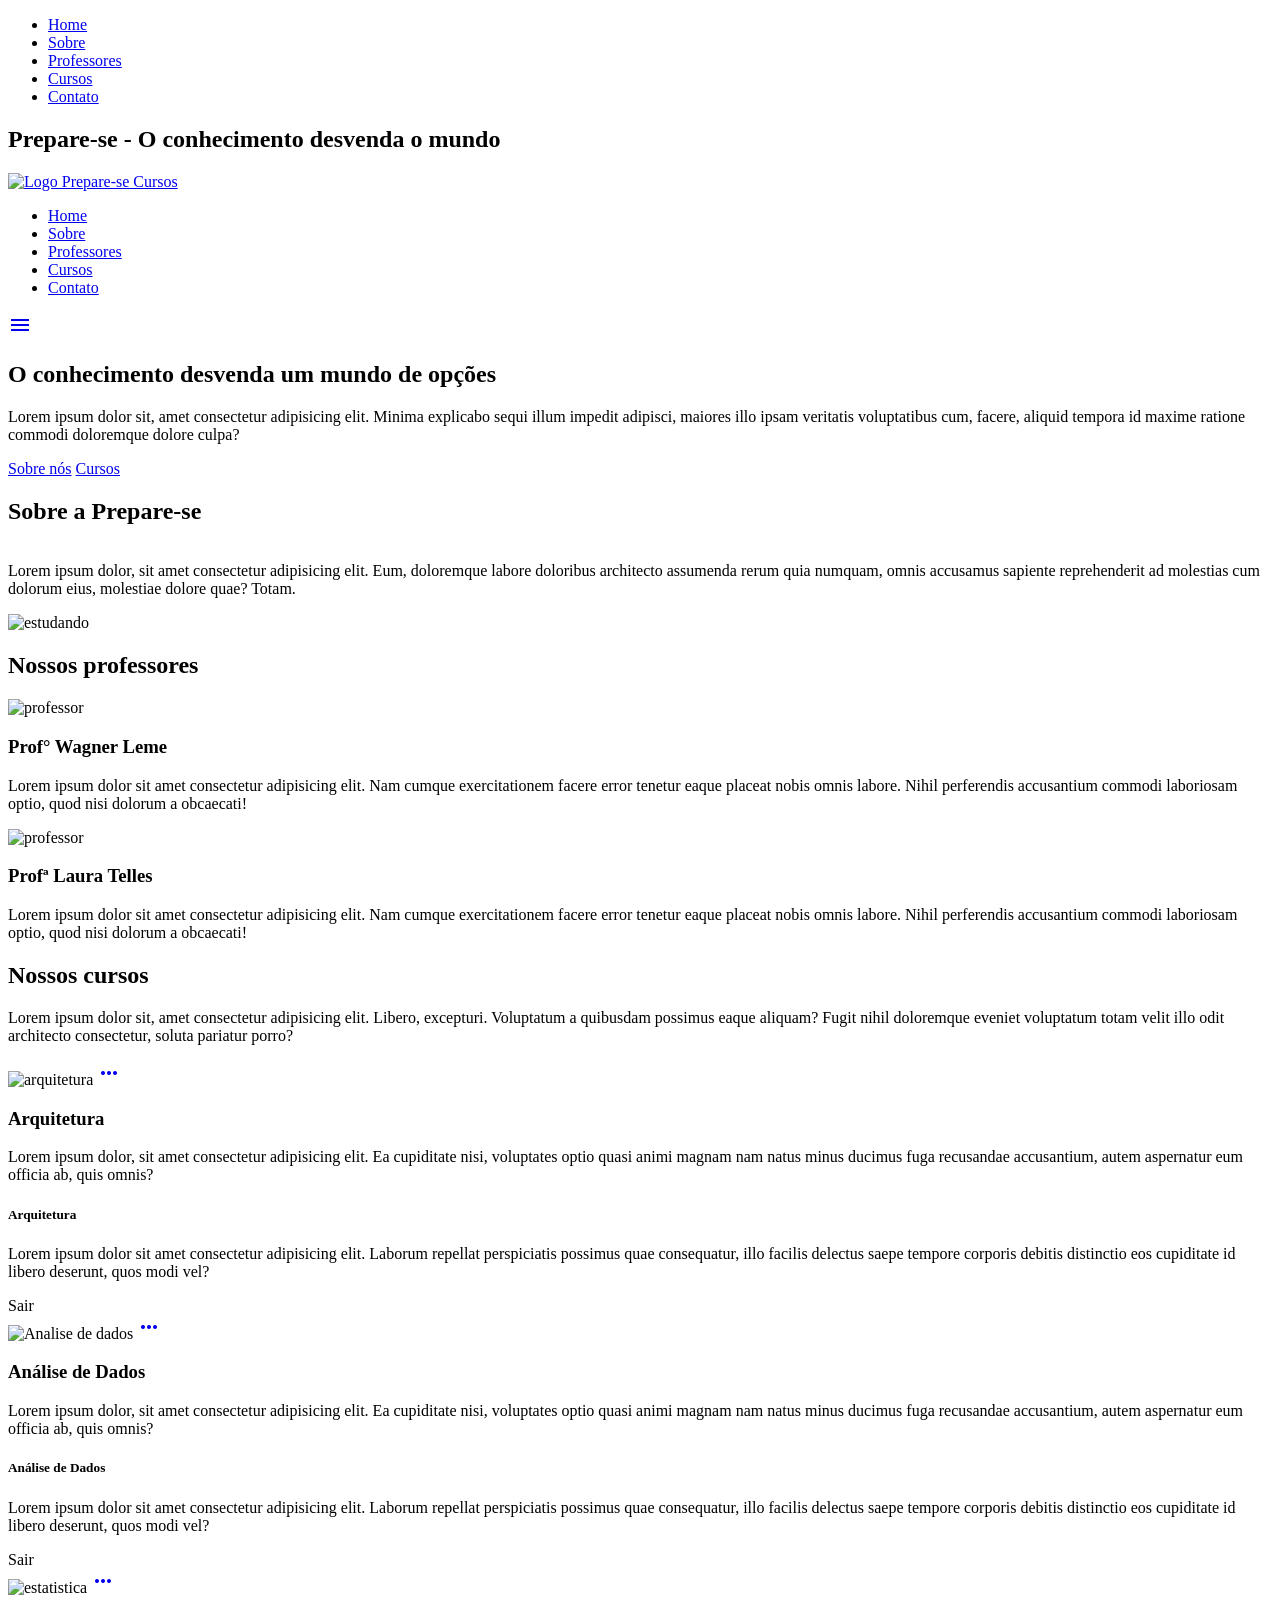
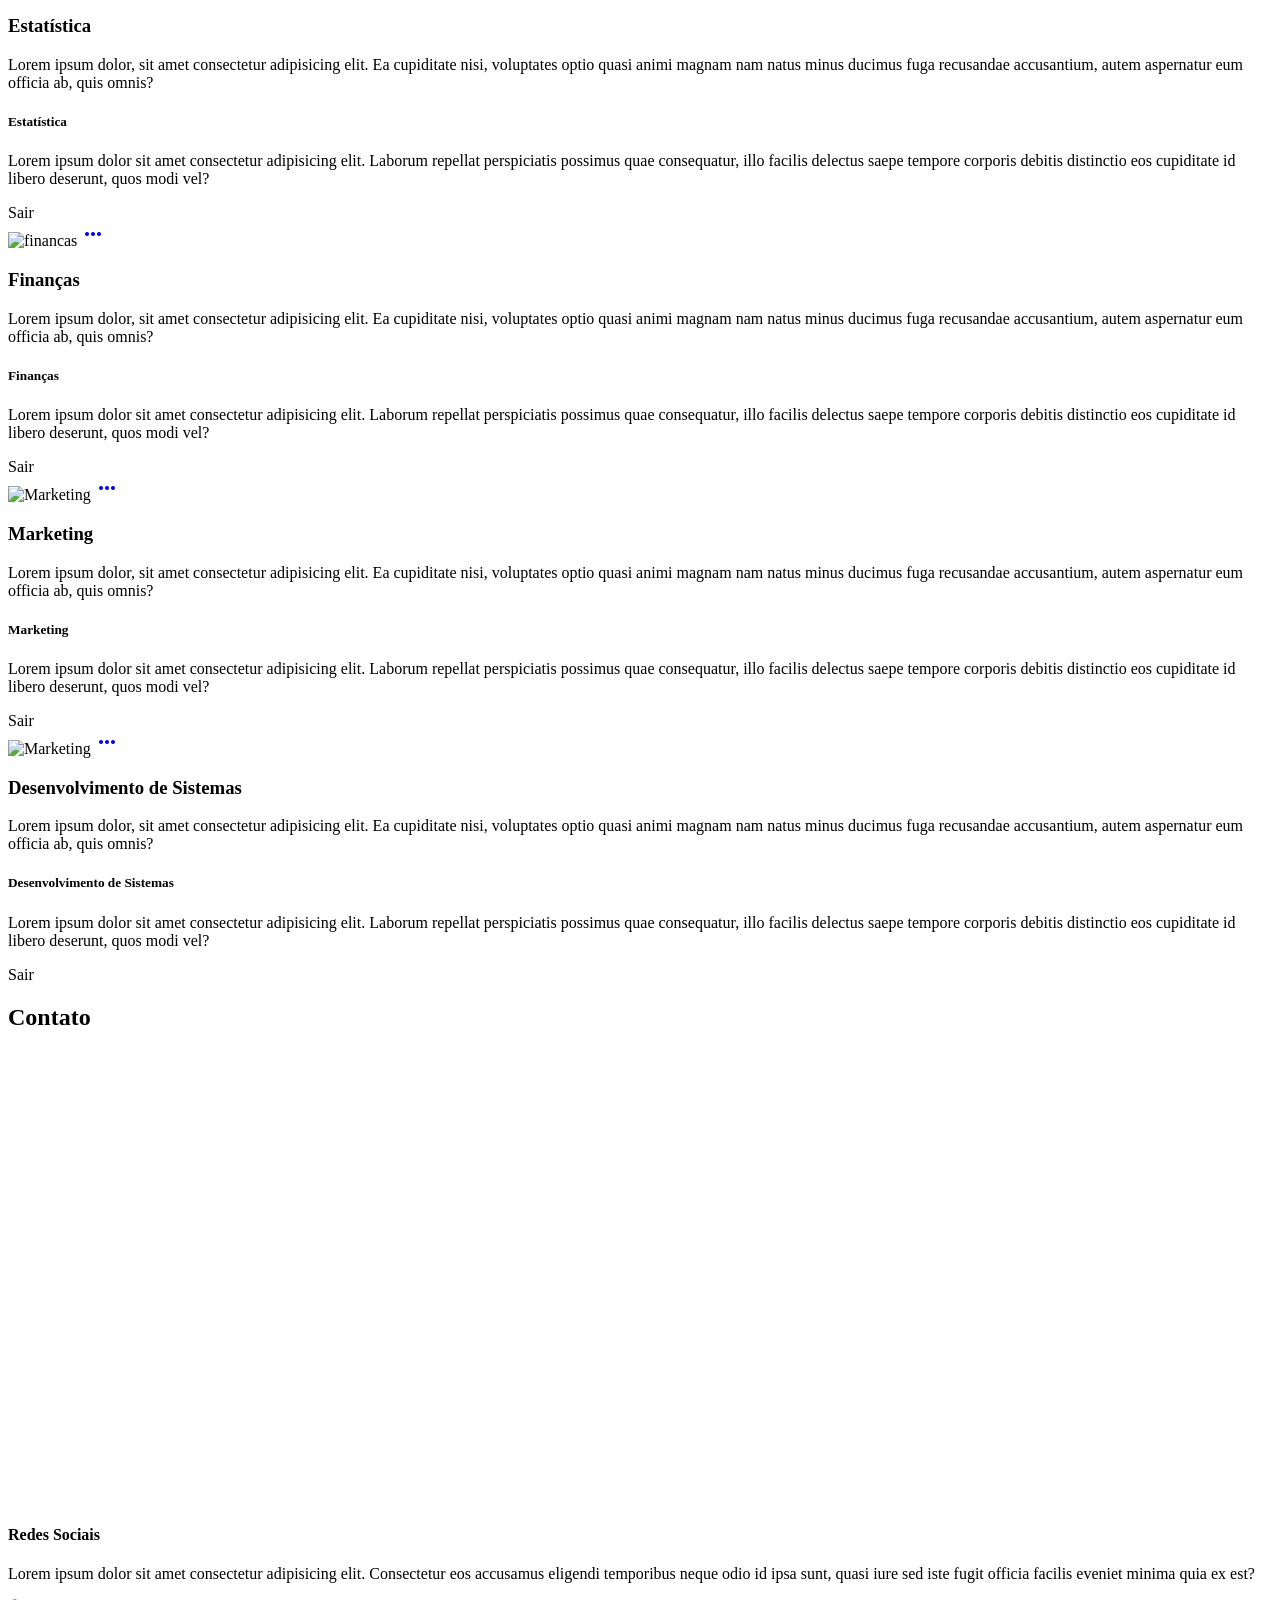
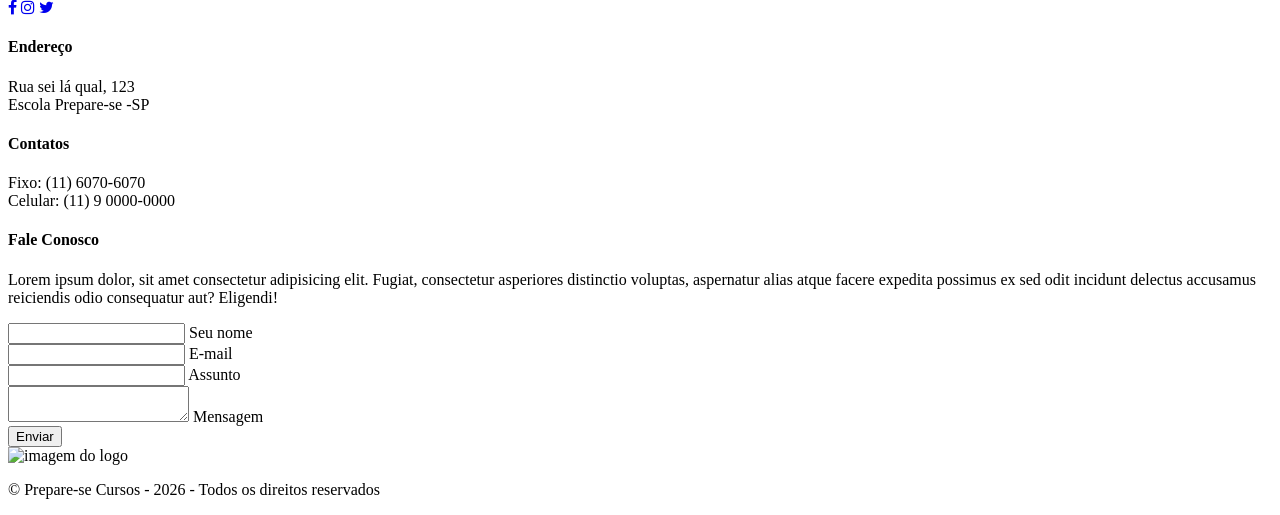
==== index.html @ 93af0fcc "teste 1 para hospedagem colocando uma copia do index.html do projeto final la na pagina principal só" ====
<!doctype html>
<html lang="en">
  <head>
    <meta charset="UTF-8" />
    <meta name="viewport" content="width=device-width, initial-scale=1.0" />
    <!-- Google Icons and Fonts -->
    <link
      href="https://fonts.googleapis.com/icon?family=Material+Icons"
      rel="stylesheet"
    />
    <!-- Materialize -->
    <link
      rel="stylesheet"
      href="https://cdnjs.cloudflare.com/ajax/libs/materialize/0.100.2/css/materialize.min.css"
    />
    <!--Customizado CSS -->
    <link rel="stylesheet" href="css/style.css" />
    <!-- Fav icon-->
    <link rel="shortcut icon" href="img/fav.png" type="image/x-icon" />
    <!-- Fonte Awesome-->
    <link
      rel="stylesheet"
      href="https://maxcdn.bootstrapcdn.com/font-awesome/4.5.0/css/font-awesome.min.css"
    />
    <title>Prepare-se Cursos</title>
  </head>
  <body>
    <header>
      <!-- Menu Mobile -->
      <ul class="side-nav" id="menu-mobile">
        <li><a class="hide-menu" href="#home">Home</a></li>
        <li><a class="hide-menu" href="#sobre">Sobre</a></li>
        <li><a class="hide-menu" href="#professores">Professores</a></li>
        <li><a class="hide-menu" href="#cursos">Cursos</a></li>
        <li><a class="hide-menu" href="#contato">Contato</a></li>
      </ul>

      <!-- Menu Desktop -->
      <div class="navbar-fixed">
        <nav class="navbar z-depth-0">
          <div class="nav-wrapper container">
            <h1 class="logo_text">
              Prepare-se - O conhecimento desvenda o mundo
            </h1>
            <a href="#">
              <img
                class="logo-img"
                src="img/logo.svg"
                alt="Logo Prepare-se Cursos"
              />
            </a>
            <ul class="right light hide-on-med-and-down">
              <li><a href="#home" class="menu-color">Home</a></li>
              <li><a href="#sobre" class="menu-color">Sobre</a></li>
              <li><a href="#professores" class="menu-color">Professores</a></li>
              <li><a href="#cursos" class="menu-color">Cursos</a></li>
              <li><a href="#contato" class="menu-color">Contato</a></li>
            </ul>
            <a
              href="#"
              data-activates="menu-mobile"
              class="button-collapse right"
            >
              <i class="material-icons white-text">menu</i>
            </a>
          </div>
        </nav>
      </div>
    </header>

    <!-- Banner -->
    <section class="home bloco scrollspy" id="home">
      <div class="row container banner">
        <div class="col s12 m12 l5"></div>
        <div class="col s12 m12 l7">
          <h2 class="white-text">O conhecimento desvenda um mundo de opções</h2>
          <p class="grey-text text-darken-4">
            Lorem ipsum dolor sit, amet consectetur adipisicing elit. Minima
            explicabo sequi illum impedit adipisci, maiores illo ipsam veritatis
            voluptatibus cum, facere, aliquid tempora id maxime ratione commodi
            doloremque dolore culpa?
          </p>
          <div class="row botoes">
            <a href="#" class="btn btn-large light-green darken-2">Sobre nós</a>
            <a href="#" class="btn btn-large white black-text">Cursos</a>
          </div>
        </div>
      </div>
    </section>

    <!-- Sobre -->
    <section class="sobre bloco scrollspy" id="sobre">
      <div class="row container">
        <div class="col s12 center">
          <h2 class="light">Sobre a Prepare-se</h2>
        </div>
        <div class="col s12 l6">
          <p class="light">
            <br />
            Lorem ipsum dolor, sit amet consectetur adipisicing elit. Eum,
            doloremque labore doloribus architecto assumenda rerum quia numquam,
            omnis accusamus sapiente reprehenderit ad molestias cum dolorum
            eius, molestiae dolore quae? Totam.
            <br />
          </p>
        </div>
        <div class="col s12 l6">
            <img class="responsive-img" src="img/estudando.jpg" alt="estudando">
        </div>
      </div>
    </section>

    <!-- Professores -->
    <section class="professores bloco scrollspy" id="professores">
        <div class="row container">
            <div class="col s12 center">
                <h2 class="white-text light">Nossos professores</h2>
            </div>
            <div class="row">
                <div class="col s12 m6 l4">
                    <img src="img/professor.jpg" alt="professor">
                </div>
                <div class="bio col s12 m6 l8">
                    <h3 class="title-name white-text center">Prof° Wagner Leme</h3>
                    <p class="white-text">Lorem ipsum dolor sit amet consectetur adipisicing elit. Nam cumque exercitationem facere error tenetur eaque placeat nobis omnis labore. Nihil perferendis accusantium commodi laboriosam optio, quod nisi dolorum a obcaecati!</p>
                </div>
            </div>
            <div class="row">
                <div class="col s12 m6 l4">
                    <img src="img/professora.jpg" alt="professor">
                </div>
                <div class="bio col s12 m6 l8">
                    <h3 class="title-name white-text center">Profª Laura Telles</h3>
                    <p class="white-text">Lorem ipsum dolor sit amet consectetur adipisicing elit. Nam cumque exercitationem facere error tenetur eaque placeat nobis omnis labore. Nihil perferendis accusantium commodi laboriosam optio, quod nisi dolorum a obcaecati!</p>
                </div>
            </div>
        </div>
    </section>

    <!-- Cursos -->
    <section class="cursos bloco scrollspy" id="cursos">
        <div class="row container">
            <div class="col s12 center">
                <h2 class="black-text light">Nossos cursos</h2>
                <p class="black-text light">Lorem ipsum dolor sit, amet consectetur adipisicing elit. Libero, excepturi. Voluptatum a quibusdam possimus eaque aliquam? Fugit nihil doloremque eveniet voluptatum totam velit illo odit architecto consectetur, soluta pariatur porro?</p>
            </div>
        </div>
        <div class="row container">
            <!-- Curso de arquitetura -->
             <article class="col s12 m6 l4">
                <div class="card">
                    <div class="card-image">
                        <img src="img/arquitetura.jpg" alt="arquitetura" class="materialboxed">
                        <a href="#arquitetura-modal" class="btn btn-floating halfway-fab light-green darken-2 modal-trigger">
                            <i class="material-icons">more_horiz</i>
                        </a>
                    </div>
                    <div class="card-content">
                        <h3 class="card-title">Arquitetura</h3>
                        <p class="light">Lorem ipsum dolor, sit amet consectetur adipisicing elit. Ea cupiditate nisi, voluptates optio quasi animi magnam nam natus minus ducimus fuga recusandae accusantium, autem aspernatur eum officia ab, quis omnis?</p>
                    </div>
                </div>
             </article>

             <!-- Modal arquitetura -->
              <div class="modal" id="arquitetura-modal">
                <div class="modal-content">
                    <h5 class="light"><strong>Arquitetura</strong></h5>
                    <p>Lorem ipsum dolor sit amet consectetur adipisicing elit. Laborum repellat perspiciatis possimus quae consequatur, illo facilis delectus saepe tempore corporis debitis distinctio eos cupiditate id libero deserunt, quos modi vel?</p>
                </div>
                <div class="modal-footer">
                    <a class="btn light-green darken-2 modal-action modal-close">Sair</a>
                </div>
              </div>

              <!-- Curso de Análise de dados -->
             <article class="col s12 m6 l4">
                <div class="card">
                    <div class="card-image">
                        <img src="img/analise-dados.jpg" alt="Analise de dados" class="materialboxed">
                        <a href="#analise-dados-modal" class="btn btn-floating halfway-fab light-green darken-2 modal-trigger">
                            <i class="material-icons">more_horiz</i>
                        </a>
                    </div>
                    <div class="card-content">
                        <h3 class="card-title">Análise de Dados</h3>
                        <p class="light">Lorem ipsum dolor, sit amet consectetur adipisicing elit. Ea cupiditate nisi, voluptates optio quasi animi magnam nam natus minus ducimus fuga recusandae accusantium, autem aspernatur eum officia ab, quis omnis?</p>
                    </div>
                </div>
             </article>

             <!-- Modal arquitetura -->
              <div class="modal" id="analise-dados-modal">
                <div class="modal-content">
                    <h5 class="light"><strong>Análise de Dados</strong></h5>
                    <p>Lorem ipsum dolor sit amet consectetur adipisicing elit. Laborum repellat perspiciatis possimus quae consequatur, illo facilis delectus saepe tempore corporis debitis distinctio eos cupiditate id libero deserunt, quos modi vel?</p>
                </div>
                <div class="modal-footer">
                    <a class="btn light-green darken-2 modal-action modal-close">Sair</a>
                </div>
              </div>

              <!-- Curso de Estatistica -->
             <article class="col s12 m6 l4">
                <div class="card">
                    <div class="card-image">
                        <img src="img/estatistica.jpg" alt="estatistica" class="materialboxed">
                        <a href="#estatistica-modal" class="btn btn-floating halfway-fab light-green darken-2 modal-trigger">
                            <i class="material-icons">more_horiz</i>
                        </a>
                    </div>
                    <div class="card-content">
                        <h3 class="card-title">Estatística</h3>
                        <p class="light">Lorem ipsum dolor, sit amet consectetur adipisicing elit. Ea cupiditate nisi, voluptates optio quasi animi magnam nam natus minus ducimus fuga recusandae accusantium, autem aspernatur eum officia ab, quis omnis?</p>
                    </div>
                </div>
             </article>

             <!-- Modal Estatística -->
              <div class="modal" id="estatistica-modal">
                <div class="modal-content">
                    <h5 class="light"><strong>Estatística</strong></h5>
                    <p>Lorem ipsum dolor sit amet consectetur adipisicing elit. Laborum repellat perspiciatis possimus quae consequatur, illo facilis delectus saepe tempore corporis debitis distinctio eos cupiditate id libero deserunt, quos modi vel?</p>
                </div>
                <div class="modal-footer">
                    <a class="btn light-green darken-2 modal-action modal-close">Sair</a>
                </div>
              </div>

              <!-- Curso de Finanças -->
             <article class="col s12 m6 l4">
                <div class="card">
                    <div class="card-image">
                        <img src="img/financas.jpg" alt="financas" class="materialboxed">
                        <a href="#financas-modal" class="btn btn-floating halfway-fab light-green darken-2 modal-trigger">
                            <i class="material-icons">more_horiz</i>
                        </a>
                    </div>
                    <div class="card-content">
                        <h3 class="card-title">Finanças</h3>
                        <p class="light">Lorem ipsum dolor, sit amet consectetur adipisicing elit. Ea cupiditate nisi, voluptates optio quasi animi magnam nam natus minus ducimus fuga recusandae accusantium, autem aspernatur eum officia ab, quis omnis?</p>
                    </div>
                </div>
             </article>

             <!-- Modal Finanças -->
              <div class="modal" id="financas-modal">
                <div class="modal-content">
                    <h5 class="light"><strong>Finanças</strong></h5>
                    <p>Lorem ipsum dolor sit amet consectetur adipisicing elit. Laborum repellat perspiciatis possimus quae consequatur, illo facilis delectus saepe tempore corporis debitis distinctio eos cupiditate id libero deserunt, quos modi vel?</p>
                </div>
                <div class="modal-footer">
                    <a class="btn light-green darken-2 modal-action modal-close">Sair</a>
                </div>
              </div>

              <!-- Curso de Marketing -->
             <article class="col s12 m6 l4">
                <div class="card">
                    <div class="card-image">
                        <img src="img/marketing.jpg" alt="Marketing" class="materialboxed">
                        <a href="#marketing-modal" class="btn btn-floating halfway-fab light-green darken-2 modal-trigger">
                            <i class="material-icons">more_horiz</i>
                        </a>
                    </div>
                    <div class="card-content">
                        <h3 class="card-title">Marketing</h3>
                        <p class="light">Lorem ipsum dolor, sit amet consectetur adipisicing elit. Ea cupiditate nisi, voluptates optio quasi animi magnam nam natus minus ducimus fuga recusandae accusantium, autem aspernatur eum officia ab, quis omnis?</p>
                    </div>
                </div>
             </article>

             <!-- Modal Marketing -->
              <div class="modal" id="marketing-modal">
                <div class="modal-content">
                    <h5 class="light"><strong>Marketing</strong></h5>
                    <p>Lorem ipsum dolor sit amet consectetur adipisicing elit. Laborum repellat perspiciatis possimus quae consequatur, illo facilis delectus saepe tempore corporis debitis distinctio eos cupiditate id libero deserunt, quos modi vel?</p>
                </div>
                <div class="modal-footer">
                    <a class="btn light-green darken-2 modal-action modal-close">Sair</a>
                </div>
              </div>

              <!-- Curso de Desenvolvimento de Sistemas -->
             <article class="col s12 m6 l4">
                <div class="card">
                    <div class="card-image">
                        <img src="img/desenvolvimento.jpg" alt="Marketing" class="materialboxed">
                        <a href="#desenvolvimento-modal" class="btn btn-floating halfway-fab light-green darken-2 modal-trigger">
                            <i class="material-icons">more_horiz</i>
                        </a>
                    </div>
                    <div class="card-content">
                        <h3 class="card-title">Desenvolvimento de Sistemas</h3>
                        <p class="light">Lorem ipsum dolor, sit amet consectetur adipisicing elit. Ea cupiditate nisi, voluptates optio quasi animi magnam nam natus minus ducimus fuga recusandae accusantium, autem aspernatur eum officia ab, quis omnis?</p>
                    </div>
                </div>
             </article>

             <!-- Modal Desenvolvimento de Sistemas -->
              <div class="modal" id="desenvolvimento-modal">
                <div class="modal-content">
                    <h5 class="light"><strong>Desenvolvimento de Sistemas</strong></h5>
                    <p>Lorem ipsum dolor sit amet consectetur adipisicing elit. Laborum repellat perspiciatis possimus quae consequatur, illo facilis delectus saepe tempore corporis debitis distinctio eos cupiditate id libero deserunt, quos modi vel?</p>
                </div>
                <div class="modal-footer">
                    <a class="btn light-green darken-2 modal-action modal-close">Sair</a>
                </div>
              </div>
        </div>
    </section>

    <!-- Contato -->
     <section class="contato bloco scrollspy" id="contato">
        <div class="row container">
            <!-- Mapa -->
             <div class="col s12 center">
                <h2 class="white-text light">Contato</h2>
             </div>
             <div class="col s12 m6 l4  hide-on-med-only">
                <div class="mapa">
                    <iframe src="https://www.google.com/maps/embed?pb=!1m18!1m12!1m3!1d3669.2079383958667!2d-46.5958067!3d-23.1260735!2m3!1f0!2f0!3f0!3m2!1i1024!2i768!4f13.1!3m3!1m2!1s0x94cec30046bb7499%3A0xa8b56aa6c64fbdf5!2sFATEC%20%E2%80%93%20Faculdade%20de%20Tecnologia%20de%20Atibaia!5e0!3m2!1spt-BR!2sbr!4v1782573682417!5m2!1spt-BR!2sbr" width="600" height="450" style="border:0;" allowfullscreen="" loading="lazy" referrerpolicy="strict-origin-when-cross-origin"></iframe>
                </div>
             </div>

             <!-- Redes Sociais -->
              <div class="col s12 m6 l4">
                <div class="informacoes white-text">
                    <h4>Redes Sociais</h4>
                    <p class="light">Lorem ipsum dolor sit amet consectetur adipisicing elit. Consectetur eos accusamus eligendi temporibus neque odio id ipsa sunt, quasi iure sed iste fugit officia facilis eveniet minima quia ex est?</p>
                    <a href="#" class="btn-floating light-green darken-2"><i class="fa fa-facebook"></i></a>
                    <a href="#" class="btn-floating light-green darken-2"><i class="fa fa-instagram"></i></a>
                    <a href="#" class="btn-floating light-green darken-2"><i class="fa fa-twitter"></i></a>
                    
                    <h4>Endereço</h4>
                    <p class="light">Rua sei lá qual, 123 <br> Escola Prepare-se -SP</p>

                    <h4>Contatos</h4>
                    <p class="light">
                        Fixo: (11) 6070-6070 <br> 
                        Celular: (11) 9 0000-0000
                    </p>
                </div>
              </div>

              <!-- Fale Conosco -->
               <div class="col s12 m6 l4">
                <div class="formulario white black-text">
                    <h4>Fale Conosco</h4>
                    <p>Lorem ipsum dolor, sit amet consectetur adipisicing elit. Fugiat, consectetur asperiores distinctio voluptas, aspernatur alias atque facere expedita possimus ex sed odit incidunt delectus accusamus reiciendis odio consequatur aut? Eligendi!</p>
                    
                    <form action="" method="post">
                        <div class="input-field">
                            <input id="name" type="text" name="name">
                            <label for="name">Seu nome</label>
                        </div>
                        <div class="input-field">
                            <input id="email" type="email" class="validate">
                            <label for="email">E-mail</label>
                        </div>
                        <div class="input-field">
                            <input id="assunto" type="text" name="assunto">
                            <label for="assunto">Assunto</label>
                        </div>
                        <div class="input-field">
                            <textarea id="message" class="materialize-textarea"></textarea>
                            <label for="message">Mensagem</label>
                        </div>
                        <button class="btn light-green darken-2" type="submit">Enviar</button>
                    </form>
                </div>
               </div>
        </div>
     </section>

     <!-- Footer -->
      <footer class="rodape">
        <div class="row container center">
            <img src="img/logo.svg" alt="imagem do logo">
            <p class="white-text">
                &copy; Prepare-se Cursos - 2026 - Todos os direitos reservados
            </p>
        </div>
      </footer>

    <!-- Jquery -->
    <script
      type="text/javascript"
      src="https://code.jquery.com/jquery-3.2.1.min.js"
    ></script>
    <!-- Compiled and minified JavaScript -->
    <script src="https://cdnjs.cloudflare.com/ajax/libs/materialize/0.100.2/js/materialize.min.js"></script>
    <!-- Customizado JS -->
    <script src="js/script.js"></script>
  </body>
</html>
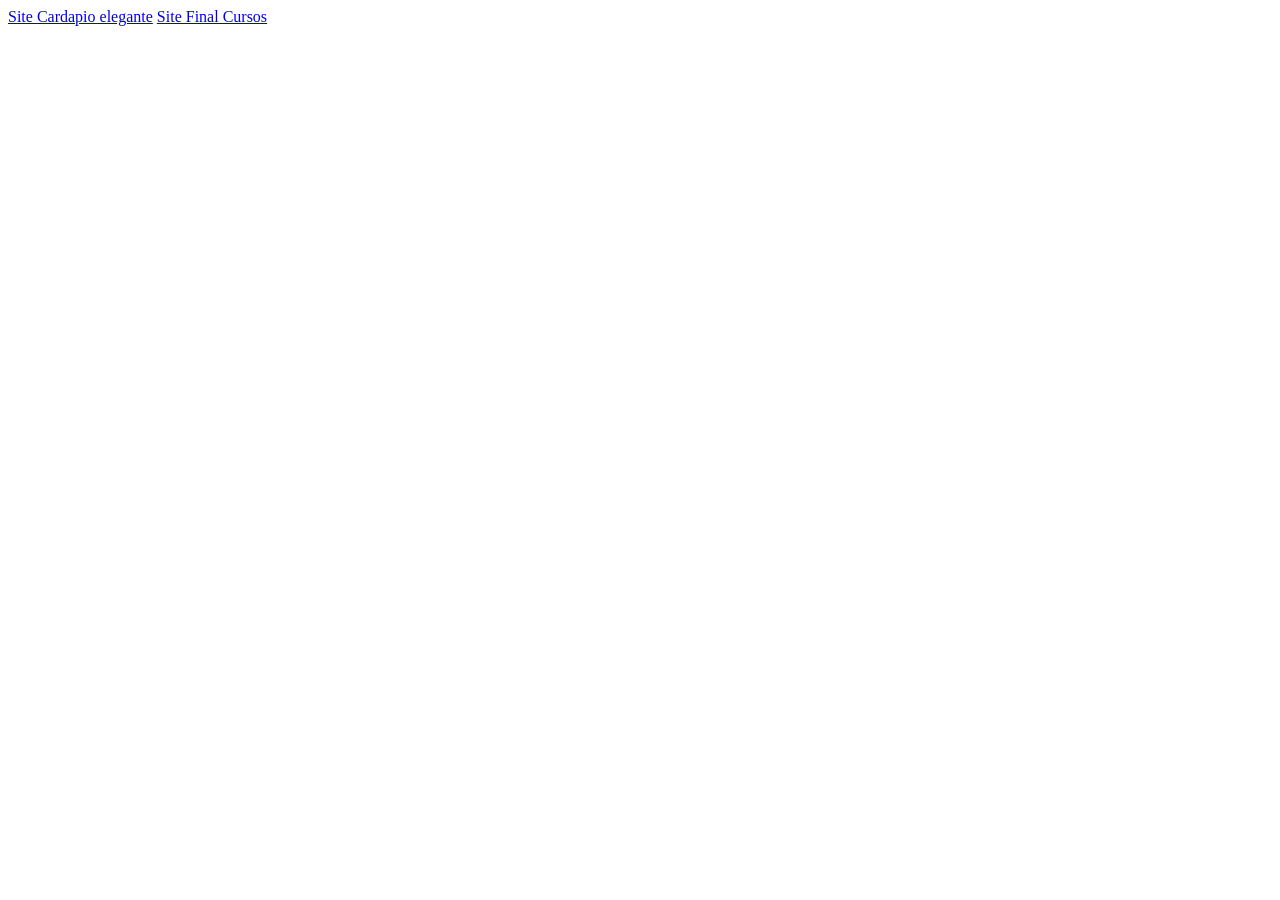
==== commit 9dc031de: "arrumando estruturas das pastas" ====
--- a/index.html
+++ b/index.html
@@ -1,396 +1,12 @@
-<!doctype html>
+<!DOCTYPE html>
 <html lang="en">
-  <head>
-    <meta charset="UTF-8" />
-    <meta name="viewport" content="width=device-width, initial-scale=1.0" />
-    <!-- Google Icons and Fonts -->
-    <link
-      href="https://fonts.googleapis.com/icon?family=Material+Icons"
-      rel="stylesheet"
-    />
-    <!-- Materialize -->
-    <link
-      rel="stylesheet"
-      href="https://cdnjs.cloudflare.com/ajax/libs/materialize/0.100.2/css/materialize.min.css"
-    />
-    <!--Customizado CSS -->
-    <link rel="stylesheet" href="css/style.css" />
-    <!-- Fav icon-->
-    <link rel="shortcut icon" href="img/fav.png" type="image/x-icon" />
-    <!-- Fonte Awesome-->
-    <link
-      rel="stylesheet"
-      href="https://maxcdn.bootstrapcdn.com/font-awesome/4.5.0/css/font-awesome.min.css"
-    />
-    <title>Prepare-se Cursos</title>
-  </head>
-  <body>
-    <header>
-      <!-- Menu Mobile -->
-      <ul class="side-nav" id="menu-mobile">
-        <li><a class="hide-menu" href="#home">Home</a></li>
-        <li><a class="hide-menu" href="#sobre">Sobre</a></li>
-        <li><a class="hide-menu" href="#professores">Professores</a></li>
-        <li><a class="hide-menu" href="#cursos">Cursos</a></li>
-        <li><a class="hide-menu" href="#contato">Contato</a></li>
-      </ul>
-
-      <!-- Menu Desktop -->
-      <div class="navbar-fixed">
-        <nav class="navbar z-depth-0">
-          <div class="nav-wrapper container">
-            <h1 class="logo_text">
-              Prepare-se - O conhecimento desvenda o mundo
-            </h1>
-            <a href="#">
-              <img
-                class="logo-img"
-                src="img/logo.svg"
-                alt="Logo Prepare-se Cursos"
-              />
-            </a>
-            <ul class="right light hide-on-med-and-down">
-              <li><a href="#home" class="menu-color">Home</a></li>
-              <li><a href="#sobre" class="menu-color">Sobre</a></li>
-              <li><a href="#professores" class="menu-color">Professores</a></li>
-              <li><a href="#cursos" class="menu-color">Cursos</a></li>
-              <li><a href="#contato" class="menu-color">Contato</a></li>
-            </ul>
-            <a
-              href="#"
-              data-activates="menu-mobile"
-              class="button-collapse right"
-            >
-              <i class="material-icons white-text">menu</i>
-            </a>
-          </div>
-        </nav>
-      </div>
-    </header>
-
-    <!-- Banner -->
-    <section class="home bloco scrollspy" id="home">
-      <div class="row container banner">
-        <div class="col s12 m12 l5"></div>
-        <div class="col s12 m12 l7">
-          <h2 class="white-text">O conhecimento desvenda um mundo de opções</h2>
-          <p class="grey-text text-darken-4">
-            Lorem ipsum dolor sit, amet consectetur adipisicing elit. Minima
-            explicabo sequi illum impedit adipisci, maiores illo ipsam veritatis
-            voluptatibus cum, facere, aliquid tempora id maxime ratione commodi
-            doloremque dolore culpa?
-          </p>
-          <div class="row botoes">
-            <a href="#" class="btn btn-large light-green darken-2">Sobre nós</a>
-            <a href="#" class="btn btn-large white black-text">Cursos</a>
-          </div>
-        </div>
-      </div>
-    </section>
-
-    <!-- Sobre -->
-    <section class="sobre bloco scrollspy" id="sobre">
-      <div class="row container">
-        <div class="col s12 center">
-          <h2 class="light">Sobre a Prepare-se</h2>
-        </div>
-        <div class="col s12 l6">
-          <p class="light">
-            <br />
-            Lorem ipsum dolor, sit amet consectetur adipisicing elit. Eum,
-            doloremque labore doloribus architecto assumenda rerum quia numquam,
-            omnis accusamus sapiente reprehenderit ad molestias cum dolorum
-            eius, molestiae dolore quae? Totam.
-            <br />
-          </p>
-        </div>
-        <div class="col s12 l6">
-            <img class="responsive-img" src="img/estudando.jpg" alt="estudando">
-        </div>
-      </div>
-    </section>
-
-    <!-- Professores -->
-    <section class="professores bloco scrollspy" id="professores">
-        <div class="row container">
-            <div class="col s12 center">
-                <h2 class="white-text light">Nossos professores</h2>
-            </div>
-            <div class="row">
-                <div class="col s12 m6 l4">
-                    <img src="img/professor.jpg" alt="professor">
-                </div>
-                <div class="bio col s12 m6 l8">
-                    <h3 class="title-name white-text center">Prof° Wagner Leme</h3>
-                    <p class="white-text">Lorem ipsum dolor sit amet consectetur adipisicing elit. Nam cumque exercitationem facere error tenetur eaque placeat nobis omnis labore. Nihil perferendis accusantium commodi laboriosam optio, quod nisi dolorum a obcaecati!</p>
-                </div>
-            </div>
-            <div class="row">
-                <div class="col s12 m6 l4">
-                    <img src="img/professora.jpg" alt="professor">
-                </div>
-                <div class="bio col s12 m6 l8">
-                    <h3 class="title-name white-text center">Profª Laura Telles</h3>
-                    <p class="white-text">Lorem ipsum dolor sit amet consectetur adipisicing elit. Nam cumque exercitationem facere error tenetur eaque placeat nobis omnis labore. Nihil perferendis accusantium commodi laboriosam optio, quod nisi dolorum a obcaecati!</p>
-                </div>
-            </div>
-        </div>
-    </section>
-
-    <!-- Cursos -->
-    <section class="cursos bloco scrollspy" id="cursos">
-        <div class="row container">
-            <div class="col s12 center">
-                <h2 class="black-text light">Nossos cursos</h2>
-                <p class="black-text light">Lorem ipsum dolor sit, amet consectetur adipisicing elit. Libero, excepturi. Voluptatum a quibusdam possimus eaque aliquam? Fugit nihil doloremque eveniet voluptatum totam velit illo odit architecto consectetur, soluta pariatur porro?</p>
-            </div>
-        </div>
-        <div class="row container">
-            <!-- Curso de arquitetura -->
-             <article class="col s12 m6 l4">
-                <div class="card">
-                    <div class="card-image">
-                        <img src="img/arquitetura.jpg" alt="arquitetura" class="materialboxed">
-                        <a href="#arquitetura-modal" class="btn btn-floating halfway-fab light-green darken-2 modal-trigger">
-                            <i class="material-icons">more_horiz</i>
-                        </a>
-                    </div>
-                    <div class="card-content">
-                        <h3 class="card-title">Arquitetura</h3>
-                        <p class="light">Lorem ipsum dolor, sit amet consectetur adipisicing elit. Ea cupiditate nisi, voluptates optio quasi animi magnam nam natus minus ducimus fuga recusandae accusantium, autem aspernatur eum officia ab, quis omnis?</p>
-                    </div>
-                </div>
-             </article>
-
-             <!-- Modal arquitetura -->
-              <div class="modal" id="arquitetura-modal">
-                <div class="modal-content">
-                    <h5 class="light"><strong>Arquitetura</strong></h5>
-                    <p>Lorem ipsum dolor sit amet consectetur adipisicing elit. Laborum repellat perspiciatis possimus quae consequatur, illo facilis delectus saepe tempore corporis debitis distinctio eos cupiditate id libero deserunt, quos modi vel?</p>
-                </div>
-                <div class="modal-footer">
-                    <a class="btn light-green darken-2 modal-action modal-close">Sair</a>
-                </div>
-              </div>
-
-              <!-- Curso de Análise de dados -->
-             <article class="col s12 m6 l4">
-                <div class="card">
-                    <div class="card-image">
-                        <img src="img/analise-dados.jpg" alt="Analise de dados" class="materialboxed">
-                        <a href="#analise-dados-modal" class="btn btn-floating halfway-fab light-green darken-2 modal-trigger">
-                            <i class="material-icons">more_horiz</i>
-                        </a>
-                    </div>
-                    <div class="card-content">
-                        <h3 class="card-title">Análise de Dados</h3>
-                        <p class="light">Lorem ipsum dolor, sit amet consectetur adipisicing elit. Ea cupiditate nisi, voluptates optio quasi animi magnam nam natus minus ducimus fuga recusandae accusantium, autem aspernatur eum officia ab, quis omnis?</p>
-                    </div>
-                </div>
-             </article>
-
-             <!-- Modal arquitetura -->
-              <div class="modal" id="analise-dados-modal">
-                <div class="modal-content">
-                    <h5 class="light"><strong>Análise de Dados</strong></h5>
-                    <p>Lorem ipsum dolor sit amet consectetur adipisicing elit. Laborum repellat perspiciatis possimus quae consequatur, illo facilis delectus saepe tempore corporis debitis distinctio eos cupiditate id libero deserunt, quos modi vel?</p>
-                </div>
-                <div class="modal-footer">
-                    <a class="btn light-green darken-2 modal-action modal-close">Sair</a>
-                </div>
-              </div>
-
-              <!-- Curso de Estatistica -->
-             <article class="col s12 m6 l4">
-                <div class="card">
-                    <div class="card-image">
-                        <img src="img/estatistica.jpg" alt="estatistica" class="materialboxed">
-                        <a href="#estatistica-modal" class="btn btn-floating halfway-fab light-green darken-2 modal-trigger">
-                            <i class="material-icons">more_horiz</i>
-                        </a>
-                    </div>
-                    <div class="card-content">
-                        <h3 class="card-title">Estatística</h3>
-                        <p class="light">Lorem ipsum dolor, sit amet consectetur adipisicing elit. Ea cupiditate nisi, voluptates optio quasi animi magnam nam natus minus ducimus fuga recusandae accusantium, autem aspernatur eum officia ab, quis omnis?</p>
-                    </div>
-                </div>
-             </article>
-
-             <!-- Modal Estatística -->
-              <div class="modal" id="estatistica-modal">
-                <div class="modal-content">
-                    <h5 class="light"><strong>Estatística</strong></h5>
-                    <p>Lorem ipsum dolor sit amet consectetur adipisicing elit. Laborum repellat perspiciatis possimus quae consequatur, illo facilis delectus saepe tempore corporis debitis distinctio eos cupiditate id libero deserunt, quos modi vel?</p>
-                </div>
-                <div class="modal-footer">
-                    <a class="btn light-green darken-2 modal-action modal-close">Sair</a>
-                </div>
-              </div>
-
-              <!-- Curso de Finanças -->
-             <article class="col s12 m6 l4">
-                <div class="card">
-                    <div class="card-image">
-                        <img src="img/financas.jpg" alt="financas" class="materialboxed">
-                        <a href="#financas-modal" class="btn btn-floating halfway-fab light-green darken-2 modal-trigger">
-                            <i class="material-icons">more_horiz</i>
-                        </a>
-                    </div>
-                    <div class="card-content">
-                        <h3 class="card-title">Finanças</h3>
-                        <p class="light">Lorem ipsum dolor, sit amet consectetur adipisicing elit. Ea cupiditate nisi, voluptates optio quasi animi magnam nam natus minus ducimus fuga recusandae accusantium, autem aspernatur eum officia ab, quis omnis?</p>
-                    </div>
-                </div>
-             </article>
-
-             <!-- Modal Finanças -->
-              <div class="modal" id="financas-modal">
-                <div class="modal-content">
-                    <h5 class="light"><strong>Finanças</strong></h5>
-                    <p>Lorem ipsum dolor sit amet consectetur adipisicing elit. Laborum repellat perspiciatis possimus quae consequatur, illo facilis delectus saepe tempore corporis debitis distinctio eos cupiditate id libero deserunt, quos modi vel?</p>
-                </div>
-                <div class="modal-footer">
-                    <a class="btn light-green darken-2 modal-action modal-close">Sair</a>
-                </div>
-              </div>
-
-              <!-- Curso de Marketing -->
-             <article class="col s12 m6 l4">
-                <div class="card">
-                    <div class="card-image">
-                        <img src="img/marketing.jpg" alt="Marketing" class="materialboxed">
-                        <a href="#marketing-modal" class="btn btn-floating halfway-fab light-green darken-2 modal-trigger">
-                            <i class="material-icons">more_horiz</i>
-                        </a>
-                    </div>
-                    <div class="card-content">
-                        <h3 class="card-title">Marketing</h3>
-                        <p class="light">Lorem ipsum dolor, sit amet consectetur adipisicing elit. Ea cupiditate nisi, voluptates optio quasi animi magnam nam natus minus ducimus fuga recusandae accusantium, autem aspernatur eum officia ab, quis omnis?</p>
-                    </div>
-                </div>
-             </article>
-
-             <!-- Modal Marketing -->
-              <div class="modal" id="marketing-modal">
-                <div class="modal-content">
-                    <h5 class="light"><strong>Marketing</strong></h5>
-                    <p>Lorem ipsum dolor sit amet consectetur adipisicing elit. Laborum repellat perspiciatis possimus quae consequatur, illo facilis delectus saepe tempore corporis debitis distinctio eos cupiditate id libero deserunt, quos modi vel?</p>
-                </div>
-                <div class="modal-footer">
-                    <a class="btn light-green darken-2 modal-action modal-close">Sair</a>
-                </div>
-              </div>
-
-              <!-- Curso de Desenvolvimento de Sistemas -->
-             <article class="col s12 m6 l4">
-                <div class="card">
-                    <div class="card-image">
-                        <img src="img/desenvolvimento.jpg" alt="Marketing" class="materialboxed">
-                        <a href="#desenvolvimento-modal" class="btn btn-floating halfway-fab light-green darken-2 modal-trigger">
-                            <i class="material-icons">more_horiz</i>
-                        </a>
-                    </div>
-                    <div class="card-content">
-                        <h3 class="card-title">Desenvolvimento de Sistemas</h3>
-                        <p class="light">Lorem ipsum dolor, sit amet consectetur adipisicing elit. Ea cupiditate nisi, voluptates optio quasi animi magnam nam natus minus ducimus fuga recusandae accusantium, autem aspernatur eum officia ab, quis omnis?</p>
-                    </div>
-                </div>
-             </article>
-
-             <!-- Modal Desenvolvimento de Sistemas -->
-              <div class="modal" id="desenvolvimento-modal">
-                <div class="modal-content">
-                    <h5 class="light"><strong>Desenvolvimento de Sistemas</strong></h5>
-                    <p>Lorem ipsum dolor sit amet consectetur adipisicing elit. Laborum repellat perspiciatis possimus quae consequatur, illo facilis delectus saepe tempore corporis debitis distinctio eos cupiditate id libero deserunt, quos modi vel?</p>
-                </div>
-                <div class="modal-footer">
-                    <a class="btn light-green darken-2 modal-action modal-close">Sair</a>
-                </div>
-              </div>
-        </div>
-    </section>
-
-    <!-- Contato -->
-     <section class="contato bloco scrollspy" id="contato">
-        <div class="row container">
-            <!-- Mapa -->
-             <div class="col s12 center">
-                <h2 class="white-text light">Contato</h2>
-             </div>
-             <div class="col s12 m6 l4  hide-on-med-only">
-                <div class="mapa">
-                    <iframe src="https://www.google.com/maps/embed?pb=!1m18!1m12!1m3!1d3669.2079383958667!2d-46.5958067!3d-23.1260735!2m3!1f0!2f0!3f0!3m2!1i1024!2i768!4f13.1!3m3!1m2!1s0x94cec30046bb7499%3A0xa8b56aa6c64fbdf5!2sFATEC%20%E2%80%93%20Faculdade%20de%20Tecnologia%20de%20Atibaia!5e0!3m2!1spt-BR!2sbr!4v1782573682417!5m2!1spt-BR!2sbr" width="600" height="450" style="border:0;" allowfullscreen="" loading="lazy" referrerpolicy="strict-origin-when-cross-origin"></iframe>
-                </div>
-             </div>
-
-             <!-- Redes Sociais -->
-              <div class="col s12 m6 l4">
-                <div class="informacoes white-text">
-                    <h4>Redes Sociais</h4>
-                    <p class="light">Lorem ipsum dolor sit amet consectetur adipisicing elit. Consectetur eos accusamus eligendi temporibus neque odio id ipsa sunt, quasi iure sed iste fugit officia facilis eveniet minima quia ex est?</p>
-                    <a href="#" class="btn-floating light-green darken-2"><i class="fa fa-facebook"></i></a>
-                    <a href="#" class="btn-floating light-green darken-2"><i class="fa fa-instagram"></i></a>
-                    <a href="#" class="btn-floating light-green darken-2"><i class="fa fa-twitter"></i></a>
-                    
-                    <h4>Endereço</h4>
-                    <p class="light">Rua sei lá qual, 123 <br> Escola Prepare-se -SP</p>
-
-                    <h4>Contatos</h4>
-                    <p class="light">
-                        Fixo: (11) 6070-6070 <br> 
-                        Celular: (11) 9 0000-0000
-                    </p>
-                </div>
-              </div>
-
-              <!-- Fale Conosco -->
-               <div class="col s12 m6 l4">
-                <div class="formulario white black-text">
-                    <h4>Fale Conosco</h4>
-                    <p>Lorem ipsum dolor, sit amet consectetur adipisicing elit. Fugiat, consectetur asperiores distinctio voluptas, aspernatur alias atque facere expedita possimus ex sed odit incidunt delectus accusamus reiciendis odio consequatur aut? Eligendi!</p>
-                    
-                    <form action="" method="post">
-                        <div class="input-field">
-                            <input id="name" type="text" name="name">
-                            <label for="name">Seu nome</label>
-                        </div>
-                        <div class="input-field">
-                            <input id="email" type="email" class="validate">
-                            <label for="email">E-mail</label>
-                        </div>
-                        <div class="input-field">
-                            <input id="assunto" type="text" name="assunto">
-                            <label for="assunto">Assunto</label>
-                        </div>
-                        <div class="input-field">
-                            <textarea id="message" class="materialize-textarea"></textarea>
-                            <label for="message">Mensagem</label>
-                        </div>
-                        <button class="btn light-green darken-2" type="submit">Enviar</button>
-                    </form>
-                </div>
-               </div>
-        </div>
-     </section>
-
-     <!-- Footer -->
-      <footer class="rodape">
-        <div class="row container center">
-            <img src="img/logo.svg" alt="imagem do logo">
-            <p class="white-text">
-                &copy; Prepare-se Cursos - 2026 - Todos os direitos reservados
-            </p>
-        </div>
-      </footer>
-
-    <!-- Jquery -->
-    <script
-      type="text/javascript"
-      src="https://code.jquery.com/jquery-3.2.1.min.js"
-    ></script>
-    <!-- Compiled and minified JavaScript -->
-    <script src="https://cdnjs.cloudflare.com/ajax/libs/materialize/0.100.2/js/materialize.min.js"></script>
-    <!-- Customizado JS -->
-    <script src="js/script.js"></script>
-  </body>
-</html>
+<head>
+    <meta charset="UTF-8">
+    <meta name="viewport" content="width=device-width, initial-scale=1.0">
+    <title>Document</title>
+</head>
+<body>
+    <a href="Aula 04/site-cardapio-elegante/index.html">Site Cardapio elegante</a> 
+    <a href="Aula 0">Site Final Cursos</a>
+</body>
+</html>
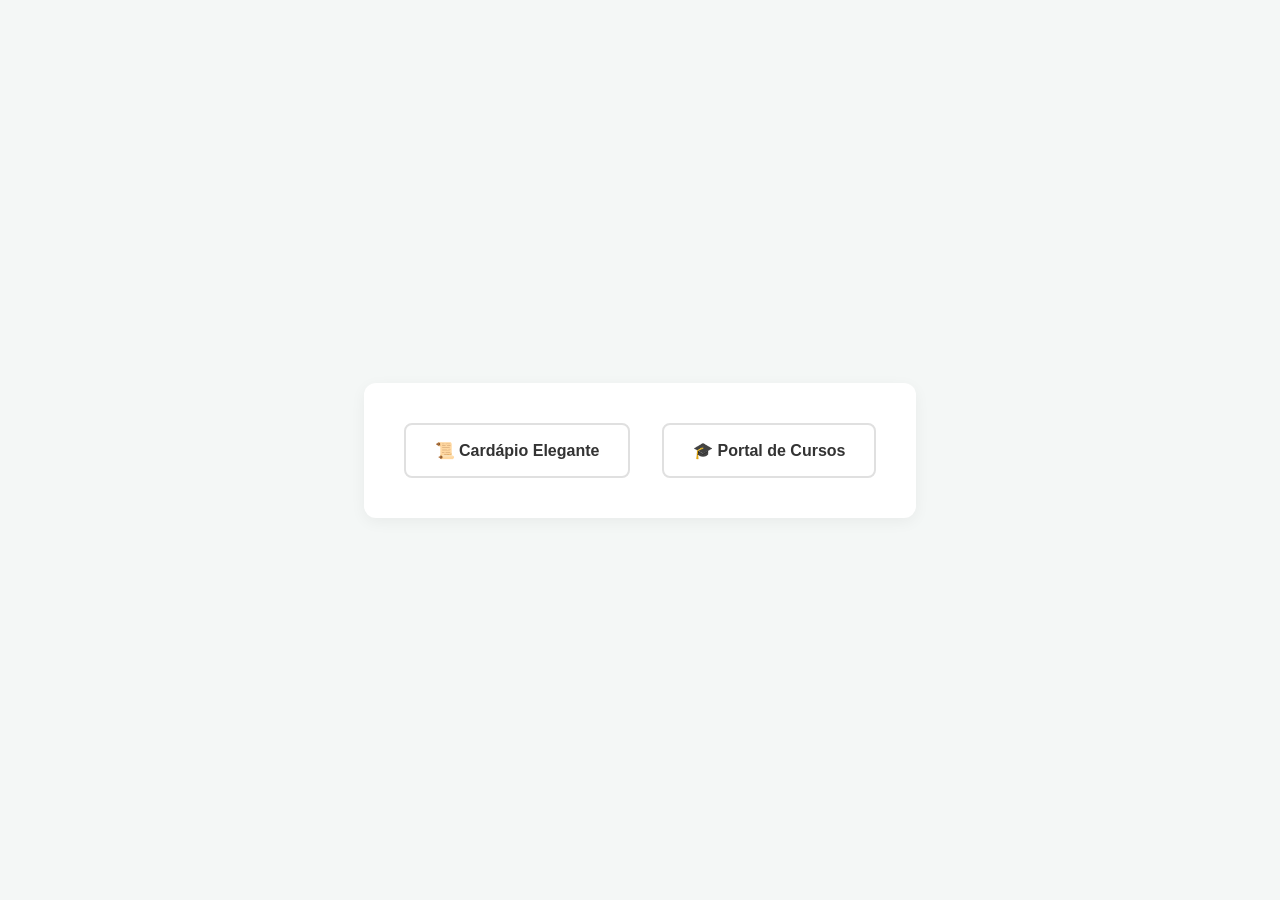
==== commit ee5f604c: "colocando botoes para acessar os dois sites feitos no curso" ====
--- a/index.html
+++ b/index.html
@@ -1,12 +1,76 @@
 <!DOCTYPE html>
-<html lang="en">
+<html lang="pt-BR">
+
 <head>
     <meta charset="UTF-8">
     <meta name="viewport" content="width=device-width, initial-scale=1.0">
-    <title>Document</title>
+    <title>⚡ Meus Projetos</title>
+    <style>
+
+        /* Configuração do fundo da tela */
+        body {
+            font-family: 'Segoe UI', Tahoma, Geneva, Verdana, sans-serif;
+            background-color: #f4f7f6;
+            margin: 0;
+            display: flex;
+            justify-content: center;
+            align-items: center;
+            height: 100vh; /* Centraliza tudo no meio da tela */
+        }
+
+        /* Container dos botões */
+        div {
+            display: flex;
+            flex-direction: row;
+            justify-content: center;
+            gap: 2rem;
+            background: white;
+            padding: 2.5rem;
+            border-radius: 12px;
+            box-shadow: 0 4px 15px rgba(0, 0, 0, 0.05); /* Sombra suave no fundo */
+        }
+
+        /* Estilo dos Links */
+        a {
+            color: #333;
+            padding: 1rem 1.8rem;
+            text-decoration: none;
+            font-weight: 600;
+            border: 2px solid #e0e0e0;
+            border-radius: 8px;
+            transition:  0.3s; /* efeito de passar o mouse mais suave */
+        }
+
+        /* Efeito quando passa o mouse */
+        a:hover {
+            color: white;
+            transform: translateY(-3px); 
+        }
+
+        /* Efeito exclusivo para cardapio */
+        #cardapio:hover {
+            background-color: darkgoldenrod;
+            border-color: darkgoldenrod;
+            box-shadow: 0 4px 10px rgba(184, 134, 11, 0.3); /* Sombra na cor do ouro */
+        }
+
+        /* Efeito exclusivo para curso */
+        #curso:hover {
+            background-color: #007acc; 
+            border-color: #007acc;;
+            box-shadow: 0 4px 10px rgba(0, 122, 204, 0.3);
+        }
+
+
+        
+    </style>
 </head>
+
 <body>
-    <a href="Aula 04/site-cardapio-elegante/index.html">Site Cardapio elegante</a> 
-    <a href="Aula 0">Site Final Cursos</a>
+    <div>
+        <a href="Aula 04/site-cardapio-elegante/index.html" id="cardapio">📜 Cardápio Elegante</a>
+        <a href="Aula 06/ProjetoEscolaCursos-Final/ProjetoEscolaCursos/index.html" id="curso">🎓 Portal de Cursos</a>
+    </div>
 </body>
-</html>+
+</html>
